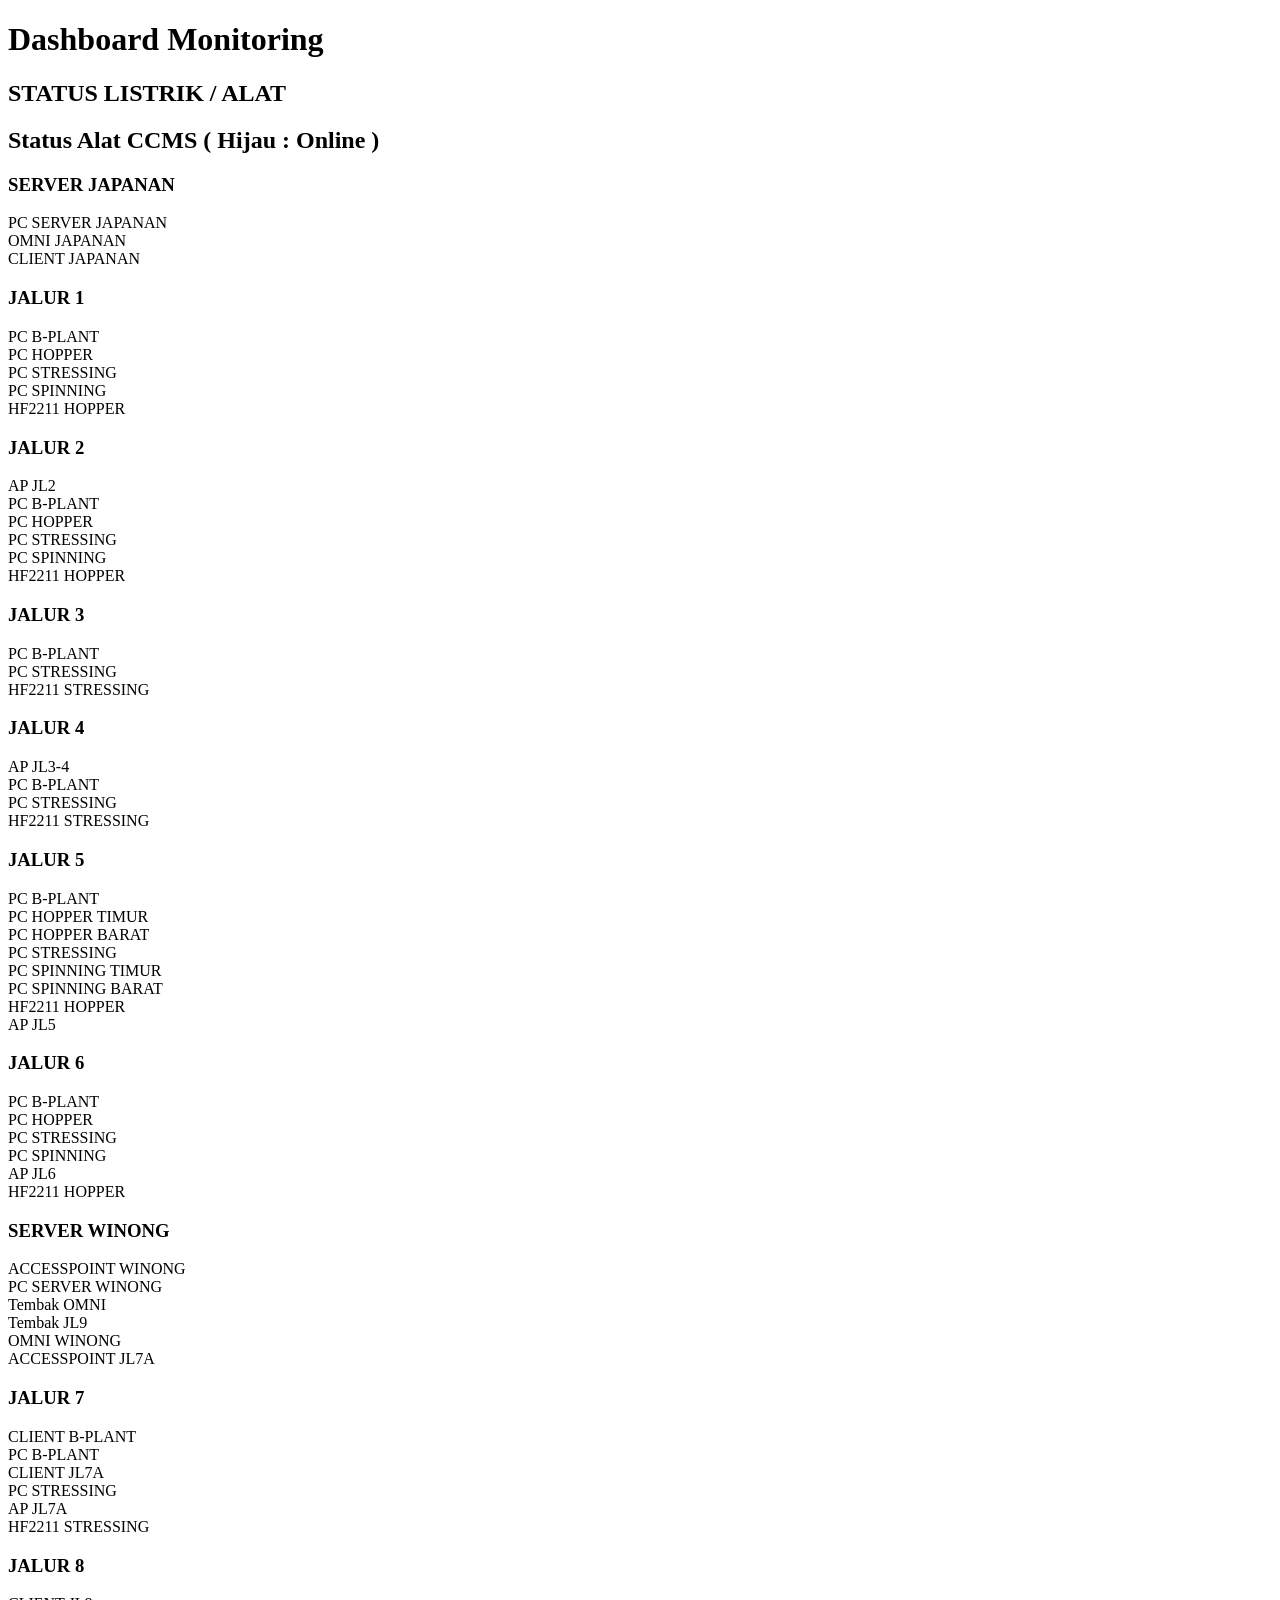
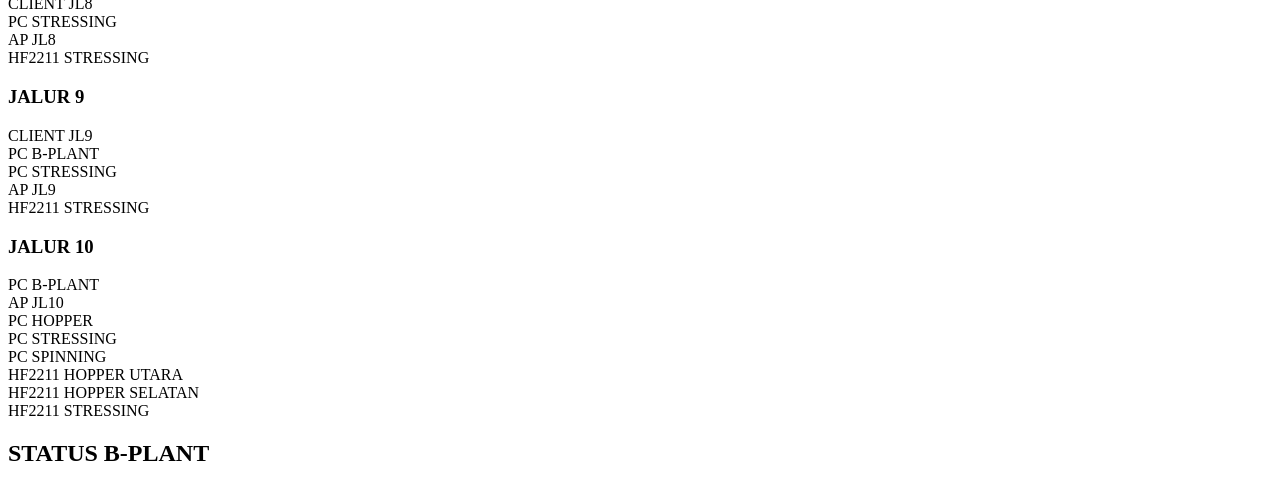
==== index.html @ 5f398736 "Update index.html" ====
<!doctype html>
<html lang="id">
  <head>
    <meta charset="UTF-8" />
    <title>Dashboard Monitoring</title>
    <link rel="stylesheet" href="public/css/style.css" />
  </head>

  <body>
    <header>
      <h1>Dashboard Monitoring</h1>
    </header>

    <section>
      <h2>STATUS LISTRIK / ALAT</h2>
      <div class="grid-6" id="deviceGrid"></div>
    </section>

    <section>
      <h2>Status Alat CCMS ( Hijau : Online )</h2>

      <h3 class="jalur">SERVER JAPANAN</h3>
      <div class="ip-list">
        <div class="ping offline">PC SERVER JAPANAN</div>
        <div class="ping offline">OMNI JAPANAN</div>
        <div class="ping offline">CLIENT JAPANAN</div>
      </div>

      <h3 class="jalur">JALUR 1</h3>
      <div class="ip-list">
        <div class="ping offline">PC B-PLANT</div>
        <div class="ping offline">PC HOPPER</div>
        <div class="ping offline">PC STRESSING</div>
        <div class="ping offline">PC SPINNING</div>
        <div class="ping offline">HF2211 HOPPER</div>
      </div>

      <h3 class="jalur">JALUR 2</h3>
      <div class="ip-list">
        <div class="ping offline">AP JL2</div>
        <div class="ping offline">PC B-PLANT</div>
        <div class="ping offline">PC HOPPER</div>
        <div class="ping offline">PC STRESSING</div>
        <div class="ping offline">PC SPINNING</div>
        <div class="ping offline">HF2211 HOPPER</div>
      </div>

      <h3 class="jalur">JALUR 3</h3>
      <div class="ip-list">
        <div class="ping offline">PC B-PLANT</div>
        <div class="ping offline">PC STRESSING</div>
        <div class="ping offline">HF2211 STRESSING</div>
      </div>

      <h3 class="jalur">JALUR 4</h3>
      <div class="ip-list">
        <div class="ping offline">AP JL3-4</div>
        <div class="ping offline">PC B-PLANT</div>
        <div class="ping offline">PC STRESSING</div>
        <div class="ping offline">HF2211 STRESSING</div>
      </div>

      <h3 class="jalur">JALUR 5</h3>
      <div class="ip-list">
        <div class="ping offline">PC B-PLANT</div>
        <div class="ping offline">PC HOPPER TIMUR</div>
        <div class="ping offline">PC HOPPER BARAT</div>
        <div class="ping offline">PC STRESSING</div>
        <div class="ping offline">PC SPINNING TIMUR</div>
        <div class="ping offline">PC SPINNING BARAT</div>
        <div class="ping offline">HF2211 HOPPER</div>
        <div class="ping offline">AP JL5</div>
      </div>

      <h3 class="jalur">JALUR 6</h3>
      <div class="ip-list">
        <div class="ping offline">PC B-PLANT</div>
        <div class="ping offline">PC HOPPER</div>
        <div class="ping offline">PC STRESSING</div>
        <div class="ping offline">PC SPINNING</div>
        <div class="ping offline">AP JL6</div>
        <div class="ping offline">HF2211 HOPPER</div>
      </div>

      <h3 class="jalur">SERVER WINONG</h3>
      <div class="ip-list">
        <div class="ping offline">ACCESSPOINT WINONG</div>
        <div class="ping offline">PC SERVER WINONG</div>
        <div class="ping offline">Tembak OMNI</div>
        <div class="ping offline">Tembak JL9</div>
        <div class="ping offline">OMNI WINONG</div>
        <div class="ping offline">ACCESSPOINT JL7A</div>
      </div>

      <h3 class="jalur">JALUR 7</h3>
      <div class="ip-list">
        <div class="ping offline">CLIENT B-PLANT</div>
        <div class="ping offline">PC B-PLANT</div>
        <div class="ping offline">CLIENT JL7A</div>
        <div class="ping offline">PC STRESSING</div>
        <div class="ping offline">AP JL7A</div>
        <div class="ping offline">HF2211 STRESSING</div>
      </div>

      <h3 class="jalur">JALUR 8</h3>
      <div class="ip-list">
        <div class="ping offline">CLIENT JL8</div>
        <div class="ping offline">PC STRESSING</div>
        <div class="ping offline">AP JL8</div>
        <div class="ping offline">HF2211 STRESSING</div>
      </div>

      <h3 class="jalur">JALUR 9</h3>
      <div class="ip-list">
        <div class="ping offline">CLIENT JL9</div>
        <div class="ping offline">PC B-PLANT</div>
        <div class="ping offline">PC STRESSING</div>
        <div class="ping offline">AP JL9</div>
        <div class="ping offline">HF2211 STRESSING</div>
      </div>

      <h3 class="jalur">JALUR 10</h3>
      <div class="ip-list">
        <div class="ping offline">PC B-PLANT</div>
        <div class="ping offline">AP JL10</div>
        <div class="ping offline">PC HOPPER</div>
        <div class="ping offline">PC STRESSING</div>
        <div class="ping offline">PC SPINNING</div>
        <div class="ping offline">HF2211 HOPPER UTARA</div>
        <div class="ping offline">HF2211 HOPPER SELATAN</div>
        <div class="ping offline">HF2211 STRESSING</div>
      </div>
    </section>

    <section>
      <h2>STATUS B-PLANT</h2>
      <div class="grid-6" id="deviceGrid"></div>
    </section>

    <script src="public/js/script.js"></script>
  </body>
</html>
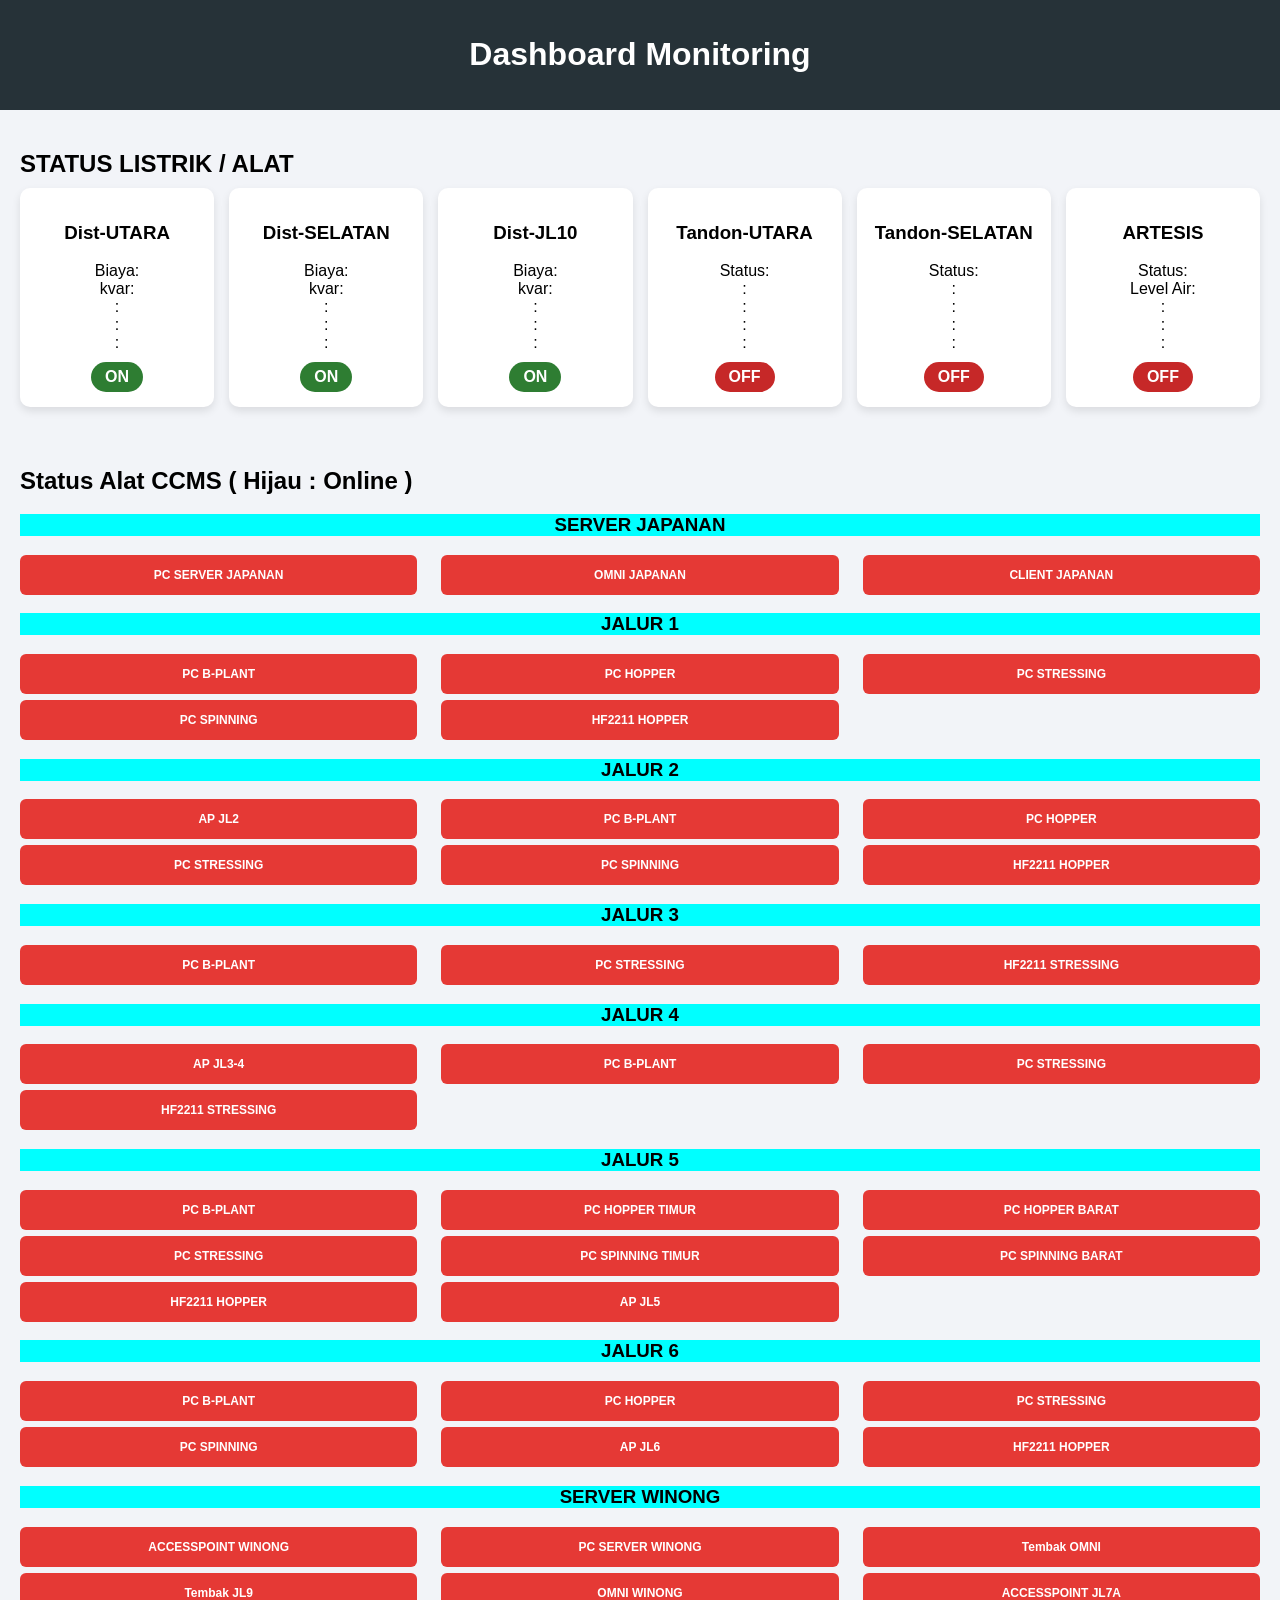
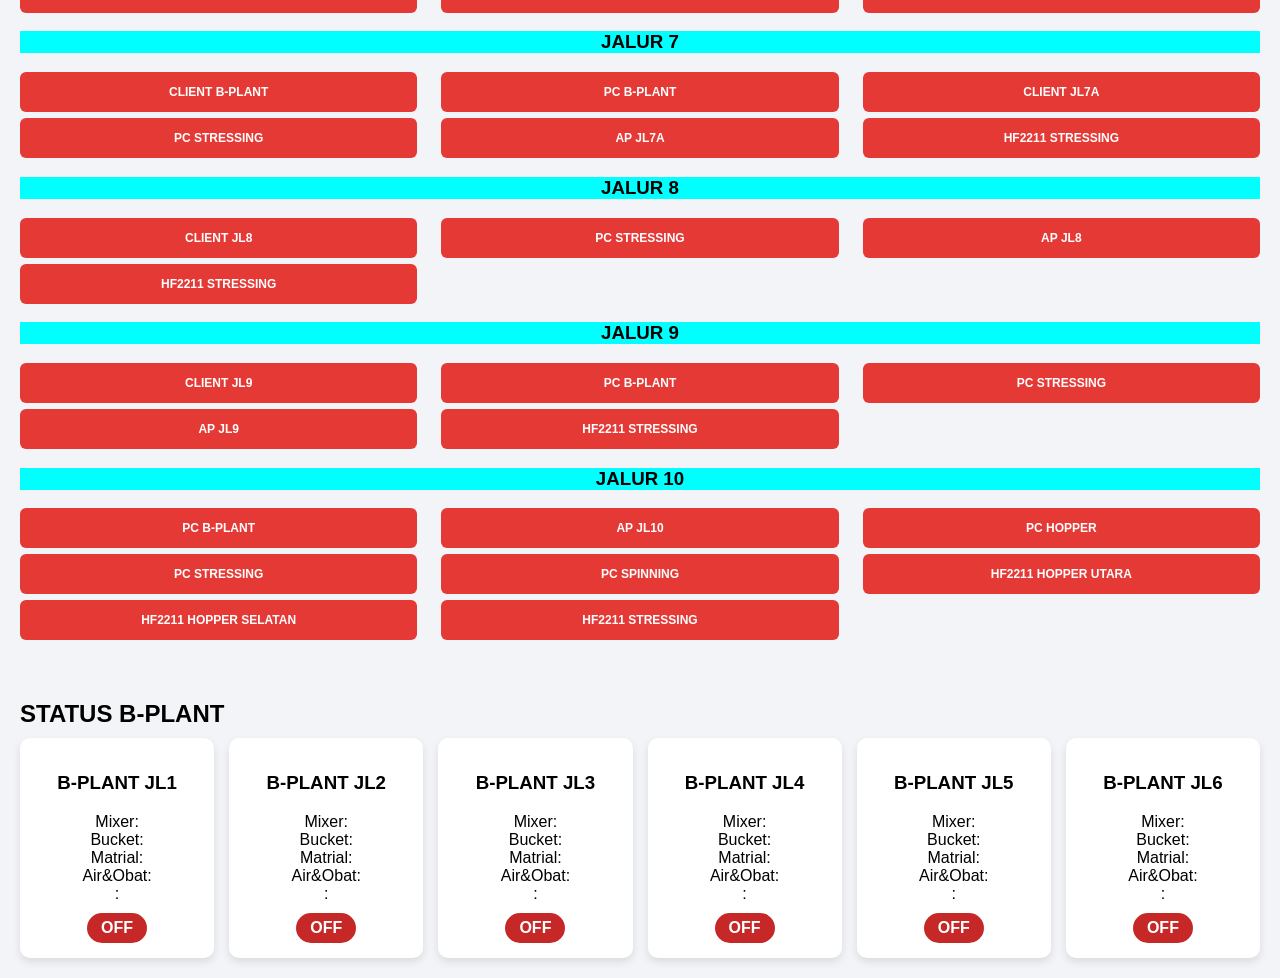
==== commit 7a3b25b0: "Update index.html" ====
--- a/index.html
+++ b/index.html
@@ -3,7 +3,7 @@
   <head>
     <meta charset="UTF-8" />
     <title>Dashboard Monitoring</title>
-    <link rel="stylesheet" href="public/css/style.css" />
+    <link rel="stylesheet" href="style.css" />
   </head>
 
   <body>
@@ -134,9 +134,9 @@
 
     <section>
       <h2>STATUS B-PLANT</h2>
-      <div class="grid-6" id="deviceGrid"></div>
+      <div class="grid-6" id="deviceGrid1"></div>
     </section>
 
-    <script src="public/js/script.js"></script>
+    <script src="script.js"></script>
   </body>
 </html>
--- a/style.css
+++ b/style.css
@@ -0,0 +1,96 @@
+body {
+  margin: 0;
+  font-family: Arial, sans-serif;
+  background: #f2f4f8;
+}
+
+header {
+  background: #263238;
+  color: white;
+  padding: 15px;
+  text-align: center;
+}
+
+section {
+  padding: 20px;
+}
+
+h2 {
+  margin-bottom: 10px;
+}
+
+/* ====== 6 ON/OFF ====== */
+.grid-6 {
+  display: grid;
+  grid-template-columns: repeat(auto-fit, minmax(140px, 1fr));
+  gap: 15px;
+}
+
+.device {
+  background: white;
+  padding: 15px;
+  border-radius: 10px;
+  text-align: center;
+  box-shadow: 0 4px 8px rgba(0, 0, 0, 0.1);
+}
+
+.device span {
+  display: inline-block;
+  margin-top: 10px;
+  padding: 6px 14px;
+  border-radius: 20px;
+  color: white;
+  font-weight: bold;
+}
+
+.on {
+  background: #2e7d32;
+}
+
+.off {
+  background: #c62828;
+}
+
+/* ====== 100 PING ====== */
+.grid-100 {
+  display: grid;
+  grid-template-columns: repeat(auto-fill, minmax(50px, 1fr));
+  gap: 8px;
+}
+
+.ping {
+  height: 40px;
+  border-radius: 6px;
+  display: flex;
+  align-items: center;
+  justify-content: center;
+  font-size: 12px;
+  font-weight: bold;
+  color: white;
+}
+
+.online {
+  background: #43a047;
+}
+
+.offline {
+  background: #e53935;
+}
+
+.ip-list {
+  display: grid;
+  grid-template-columns: repeat(3, 1fr);
+  gap: 6px 24px;
+  list-style: none;
+  padding: 0;
+  margin: 0;
+}
+
+.ip-list li {
+  padding: 4px 0;
+}
+
+.jalur {
+  background-color: aqua;
+  text-align: center;
+}
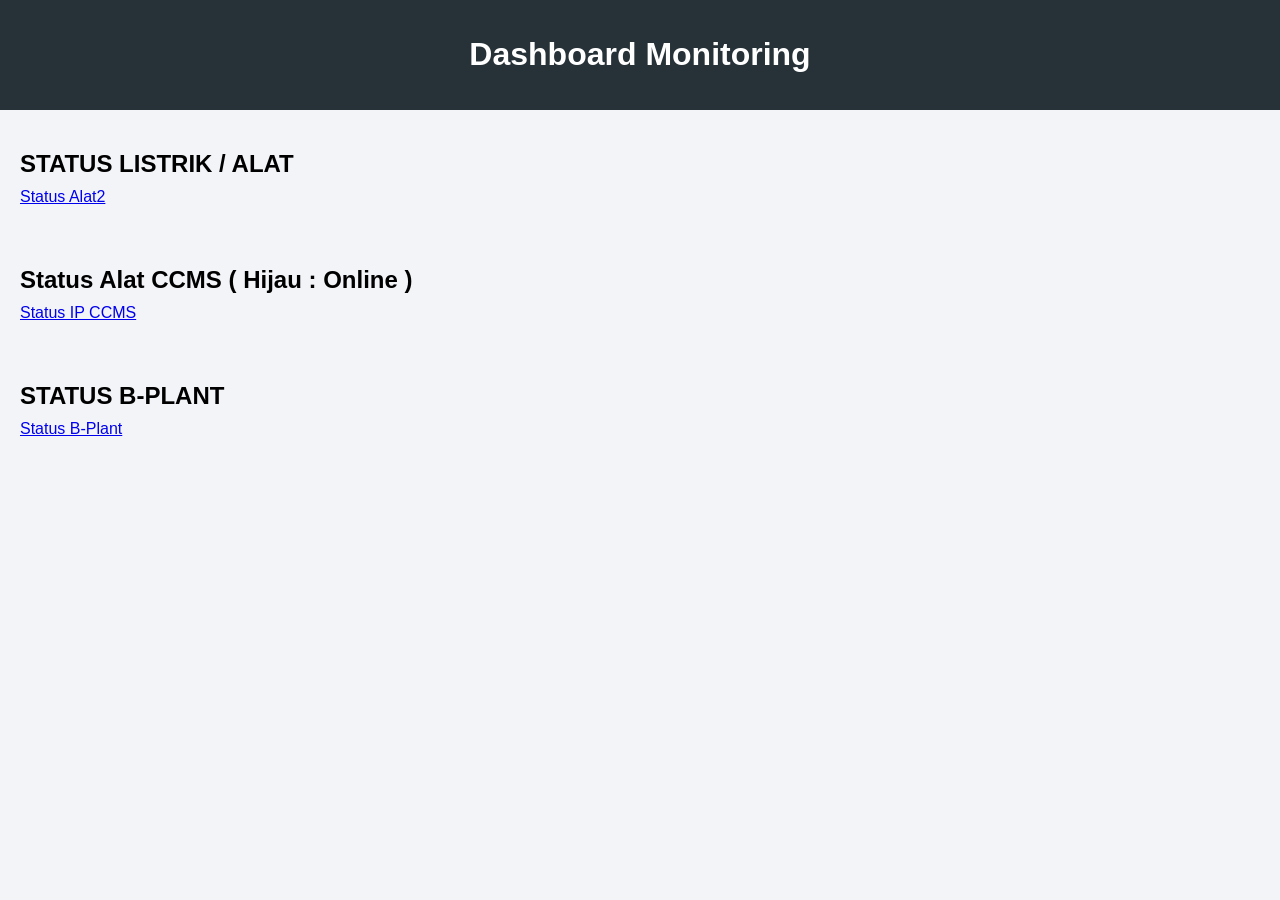
==== commit 5d13a917: "Add links to status pages and comment script inclusion" ====
--- a/index.html
+++ b/index.html
@@ -13,130 +13,20 @@
 
     <section>
       <h2>STATUS LISTRIK / ALAT</h2>
-      <div class="grid-6" id="deviceGrid"></div>
+      <a href="/status.html"><span>Status Alat2</span></a>
     </section>
 
     <section>
       <h2>Status Alat CCMS ( Hijau : Online )</h2>
-
-      <h3 class="jalur">SERVER JAPANAN</h3>
-      <div class="ip-list">
-        <div class="ping offline">PC SERVER JAPANAN</div>
-        <div class="ping offline">OMNI JAPANAN</div>
-        <div class="ping offline">CLIENT JAPANAN</div>
-      </div>
-
-      <h3 class="jalur">JALUR 1</h3>
-      <div class="ip-list">
-        <div class="ping offline">PC B-PLANT</div>
-        <div class="ping offline">PC HOPPER</div>
-        <div class="ping offline">PC STRESSING</div>
-        <div class="ping offline">PC SPINNING</div>
-        <div class="ping offline">HF2211 HOPPER</div>
-      </div>
-
-      <h3 class="jalur">JALUR 2</h3>
-      <div class="ip-list">
-        <div class="ping offline">AP JL2</div>
-        <div class="ping offline">PC B-PLANT</div>
-        <div class="ping offline">PC HOPPER</div>
-        <div class="ping offline">PC STRESSING</div>
-        <div class="ping offline">PC SPINNING</div>
-        <div class="ping offline">HF2211 HOPPER</div>
-      </div>
-
-      <h3 class="jalur">JALUR 3</h3>
-      <div class="ip-list">
-        <div class="ping offline">PC B-PLANT</div>
-        <div class="ping offline">PC STRESSING</div>
-        <div class="ping offline">HF2211 STRESSING</div>
-      </div>
-
-      <h3 class="jalur">JALUR 4</h3>
-      <div class="ip-list">
-        <div class="ping offline">AP JL3-4</div>
-        <div class="ping offline">PC B-PLANT</div>
-        <div class="ping offline">PC STRESSING</div>
-        <div class="ping offline">HF2211 STRESSING</div>
-      </div>
-
-      <h3 class="jalur">JALUR 5</h3>
-      <div class="ip-list">
-        <div class="ping offline">PC B-PLANT</div>
-        <div class="ping offline">PC HOPPER TIMUR</div>
-        <div class="ping offline">PC HOPPER BARAT</div>
-        <div class="ping offline">PC STRESSING</div>
-        <div class="ping offline">PC SPINNING TIMUR</div>
-        <div class="ping offline">PC SPINNING BARAT</div>
-        <div class="ping offline">HF2211 HOPPER</div>
-        <div class="ping offline">AP JL5</div>
-      </div>
-
-      <h3 class="jalur">JALUR 6</h3>
-      <div class="ip-list">
-        <div class="ping offline">PC B-PLANT</div>
-        <div class="ping offline">PC HOPPER</div>
-        <div class="ping offline">PC STRESSING</div>
-        <div class="ping offline">PC SPINNING</div>
-        <div class="ping offline">AP JL6</div>
-        <div class="ping offline">HF2211 HOPPER</div>
-      </div>
-
-      <h3 class="jalur">SERVER WINONG</h3>
-      <div class="ip-list">
-        <div class="ping offline">ACCESSPOINT WINONG</div>
-        <div class="ping offline">PC SERVER WINONG</div>
-        <div class="ping offline">Tembak OMNI</div>
-        <div class="ping offline">Tembak JL9</div>
-        <div class="ping offline">OMNI WINONG</div>
-        <div class="ping offline">ACCESSPOINT JL7A</div>
-      </div>
-
-      <h3 class="jalur">JALUR 7</h3>
-      <div class="ip-list">
-        <div class="ping offline">CLIENT B-PLANT</div>
-        <div class="ping offline">PC B-PLANT</div>
-        <div class="ping offline">CLIENT JL7A</div>
-        <div class="ping offline">PC STRESSING</div>
-        <div class="ping offline">AP JL7A</div>
-        <div class="ping offline">HF2211 STRESSING</div>
-      </div>
-
-      <h3 class="jalur">JALUR 8</h3>
-      <div class="ip-list">
-        <div class="ping offline">CLIENT JL8</div>
-        <div class="ping offline">PC STRESSING</div>
-        <div class="ping offline">AP JL8</div>
-        <div class="ping offline">HF2211 STRESSING</div>
-      </div>
-
-      <h3 class="jalur">JALUR 9</h3>
-      <div class="ip-list">
-        <div class="ping offline">CLIENT JL9</div>
-        <div class="ping offline">PC B-PLANT</div>
-        <div class="ping offline">PC STRESSING</div>
-        <div class="ping offline">AP JL9</div>
-        <div class="ping offline">HF2211 STRESSING</div>
-      </div>
-
-      <h3 class="jalur">JALUR 10</h3>
-      <div class="ip-list">
-        <div class="ping offline">PC B-PLANT</div>
-        <div class="ping offline">AP JL10</div>
-        <div class="ping offline">PC HOPPER</div>
-        <div class="ping offline">PC STRESSING</div>
-        <div class="ping offline">PC SPINNING</div>
-        <div class="ping offline">HF2211 HOPPER UTARA</div>
-        <div class="ping offline">HF2211 HOPPER SELATAN</div>
-        <div class="ping offline">HF2211 STRESSING</div>
-      </div>
+      <a href="/ip.html"><span>Status IP CCMS</span></a>
     </section>
 
     <section>
       <h2>STATUS B-PLANT</h2>
-      <div class="grid-6" id="deviceGrid1"></div>
+      <a href="/bejing.html"><span>Status B-Plant</span></a>
     </section>
 
-    <script src="script.js"></script>
+    <!-- <script src="index.js"></script> -->
   </body>
 </html>
+
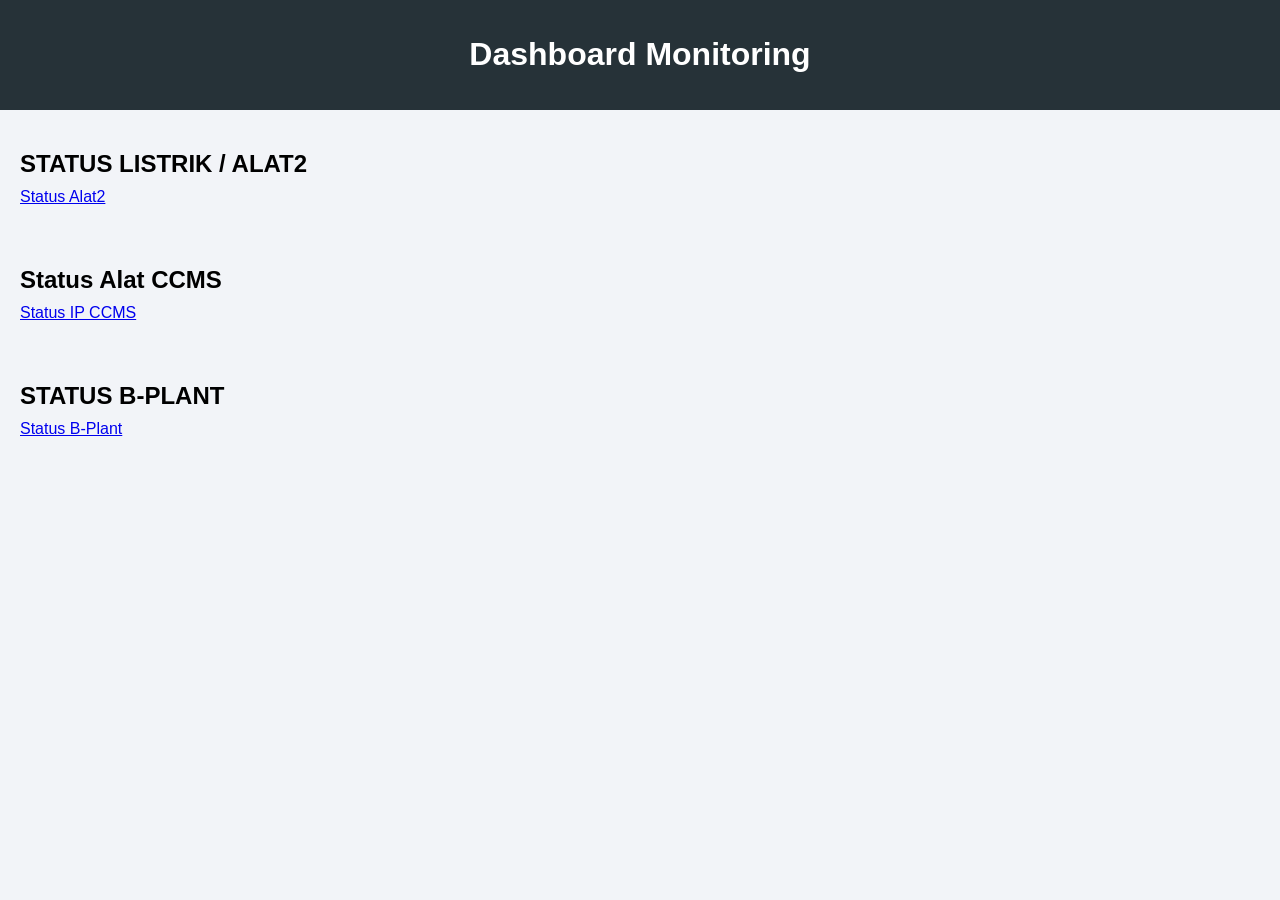
==== commit 41e63403: "Update section headers in index.html" ====
--- a/index.html
+++ b/index.html
@@ -12,12 +12,12 @@
     </header>
 
     <section>
-      <h2>STATUS LISTRIK / ALAT</h2>
+      <h2>STATUS LISTRIK / ALAT2</h2>
       <a href="/status.html"><span>Status Alat2</span></a>
     </section>
 
     <section>
-      <h2>Status Alat CCMS ( Hijau : Online )</h2>
+      <h2>Status Alat CCMS </h2>
       <a href="/ip.html"><span>Status IP CCMS</span></a>
     </section>
 
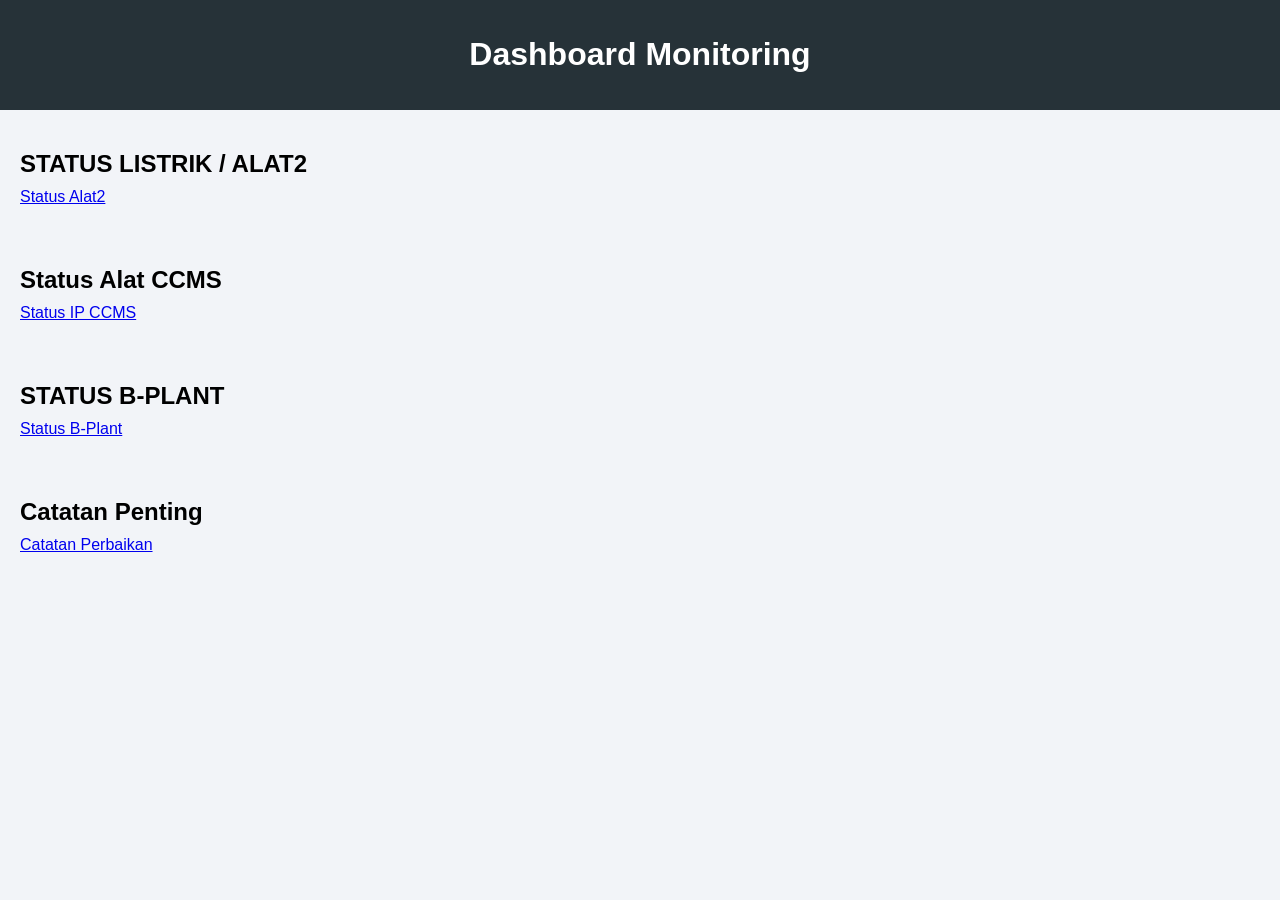
==== commit 2389a6f8: "Add important notes section to index.html" ====
--- a/index.html
+++ b/index.html
@@ -26,6 +26,11 @@
       <a href="/bejing.html"><span>Status B-Plant</span></a>
     </section>
 
+    <section>
+      <h2>Catatan Penting</h2>
+      <a href="/catatan.html"><span>Catatan Perbaikan</span></a>
+    </section>
+
     <!-- <script src="index.js"></script> -->
   </body>
 </html>
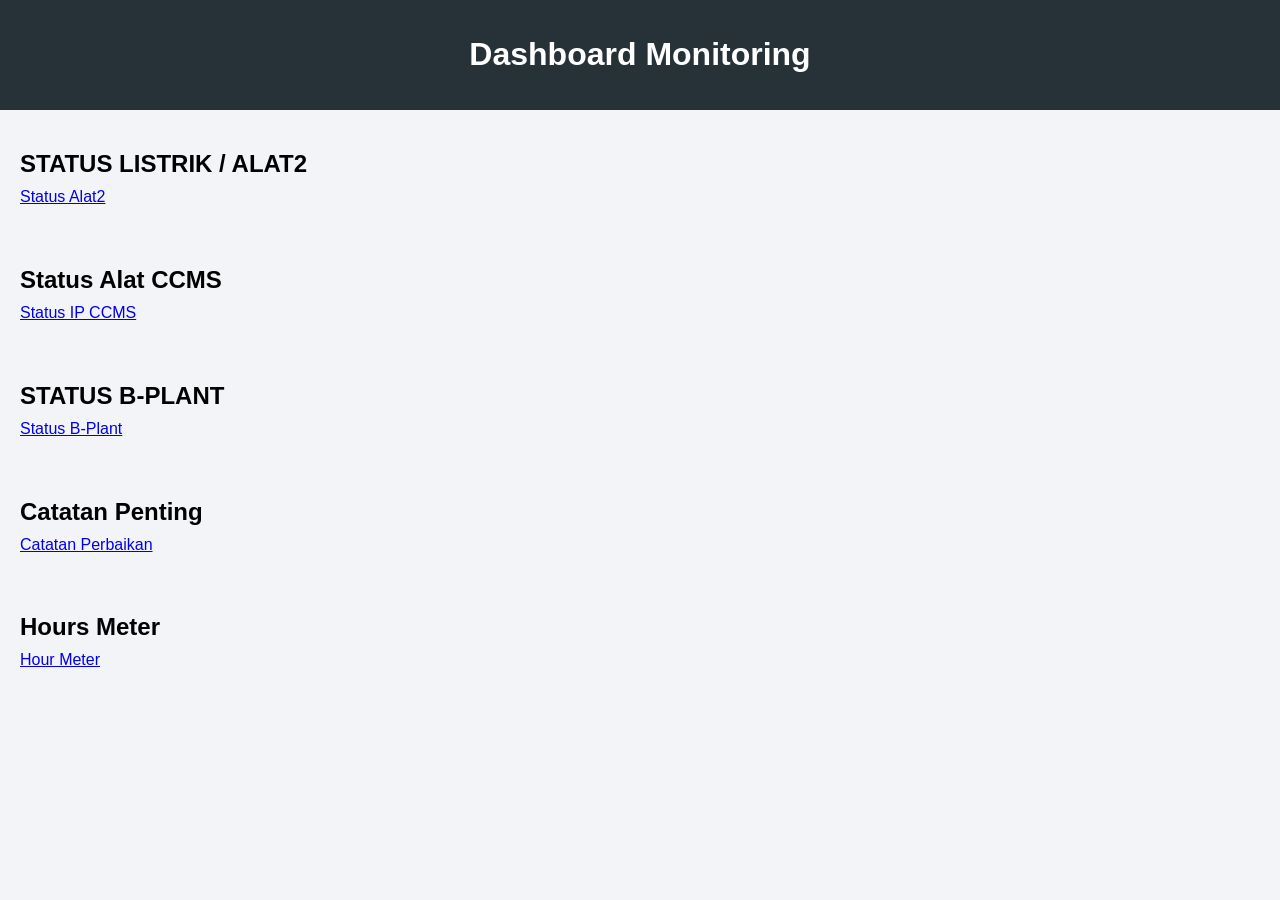
==== commit e619ce59: "Add Hours Meter section to index.html" ====
--- a/index.html
+++ b/index.html
@@ -31,6 +31,11 @@
       <a href="/catatan.html"><span>Catatan Perbaikan</span></a>
     </section>
 
+    <section>
+      <h2>Hours Meter</h2>
+      <a href="/hourmeter.html"><span>Hour Meter</span></a>
+    </section>
+
     <!-- <script src="index.js"></script> -->
   </body>
 </html>
